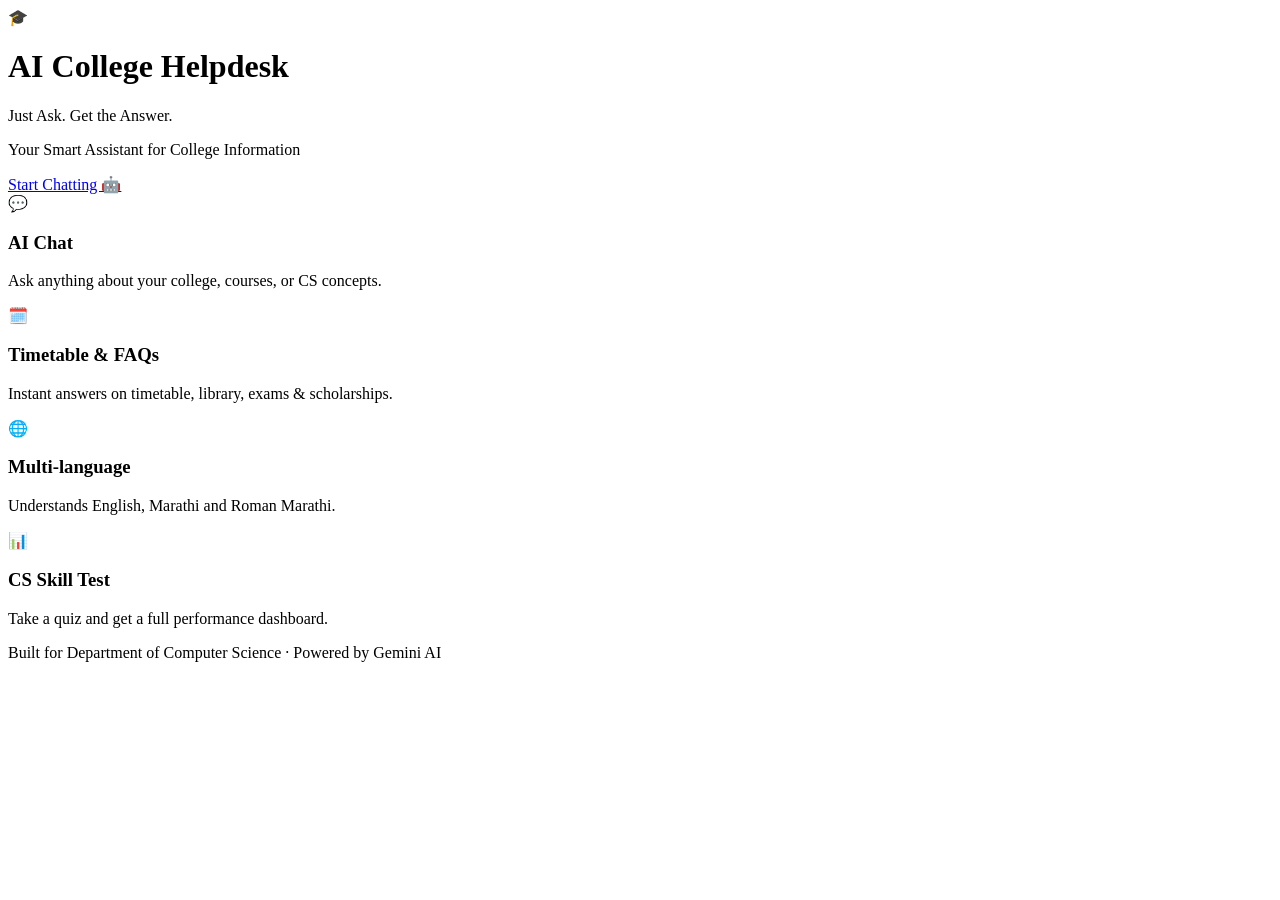
==== templates/index.html @ 920137ec "initial commit" ====
<!DOCTYPE html>
<html lang="en">
<head>
    <meta charset="UTF-8">
    <meta name="viewport" content="width=device-width, initial-scale=1.0">
    <title>AI College Helpdesk</title>
    <link rel="stylesheet" href="{{ url_for('static', filename='css/style.css') }}">
</head>
<body>

    <div class="container">

        <div class="hero">
            <div class="icon">🎓</div>
            <h1>AI College Helpdesk</h1>
            <p class="tagline">Just Ask. Get the Answer.</p>
            <p>Your Smart Assistant for College Information</p>

            <a href="/chat" class="start-btn">Start Chatting 🤖</a>
        </div>

        <div class="feature-grid">

            <div class="feature-card">
                <span>💬</span>
                <h3>AI Chat</h3>
                <p>Ask anything about your college, courses, or CS concepts.</p>
            </div>

            <div class="feature-card">
                <span>🗓️</span>
                <h3>Timetable & FAQs</h3>
                <p>Instant answers on timetable, library, exams & scholarships.</p>
            </div>

            <div class="feature-card">
                <span>🌐</span>
                <h3>Multi-language</h3>
                <p>Understands English, Marathi and Roman Marathi.</p>
            </div>

            <div class="feature-card">
                <span>📊</span>
                <h3>CS Skill Test</h3>
                <p>Take a quiz and get a full performance dashboard.</p>
            </div>

        </div>

        <footer class="home-footer">
            Built for Department of Computer Science &middot; Powered by Gemini AI
        </footer>

    </div>

</body>
</html>
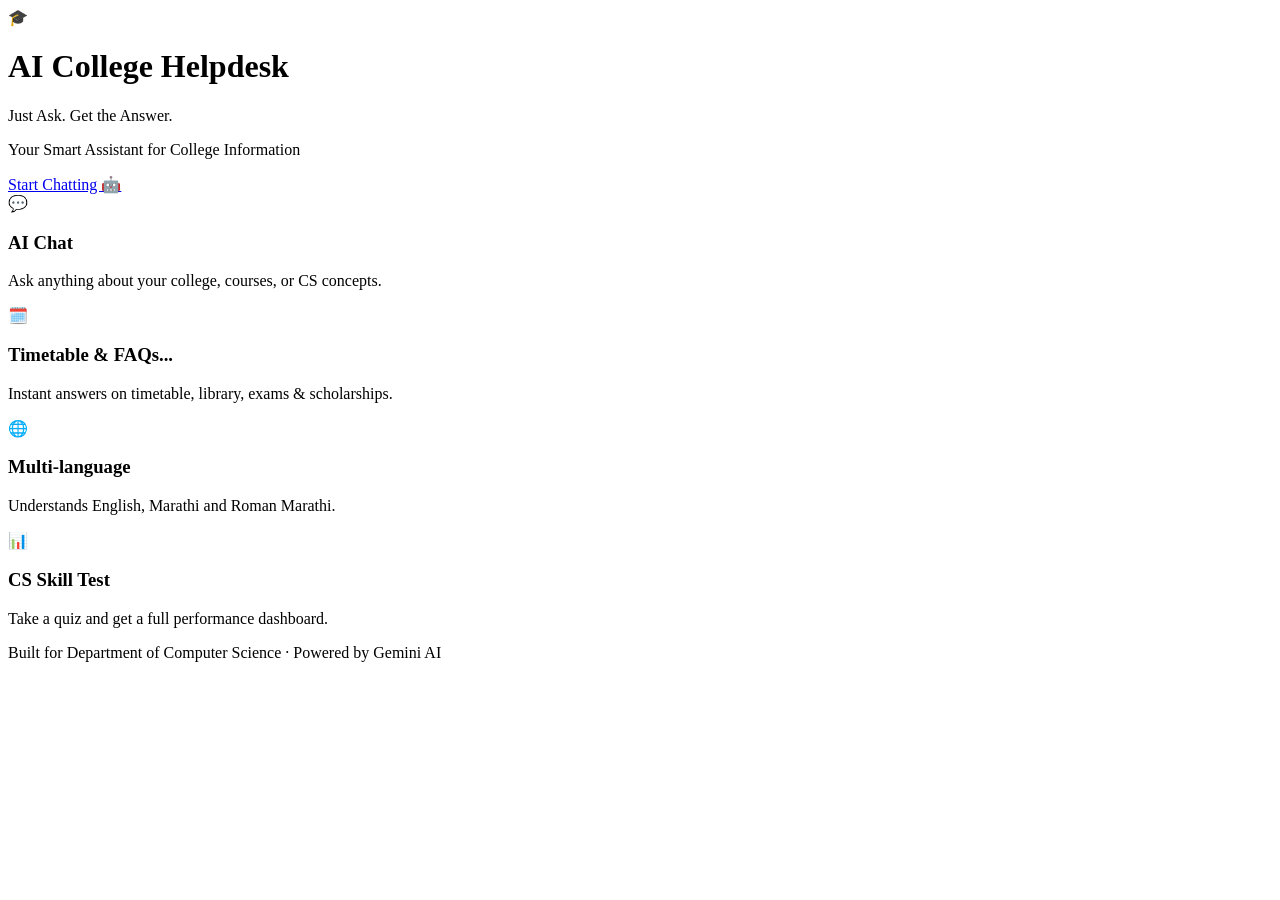
==== commit 383a19c1: "change ... at faqs" ====
--- a/templates/index.html
+++ b/templates/index.html
@@ -29,7 +29,7 @@
 
             <div class="feature-card">
                 <span>🗓️</span>
-                <h3>Timetable & FAQs</h3>
+                <h3>Timetable & FAQs...</h3>
                 <p>Instant answers on timetable, library, exams & scholarships.</p>
             </div>
 
